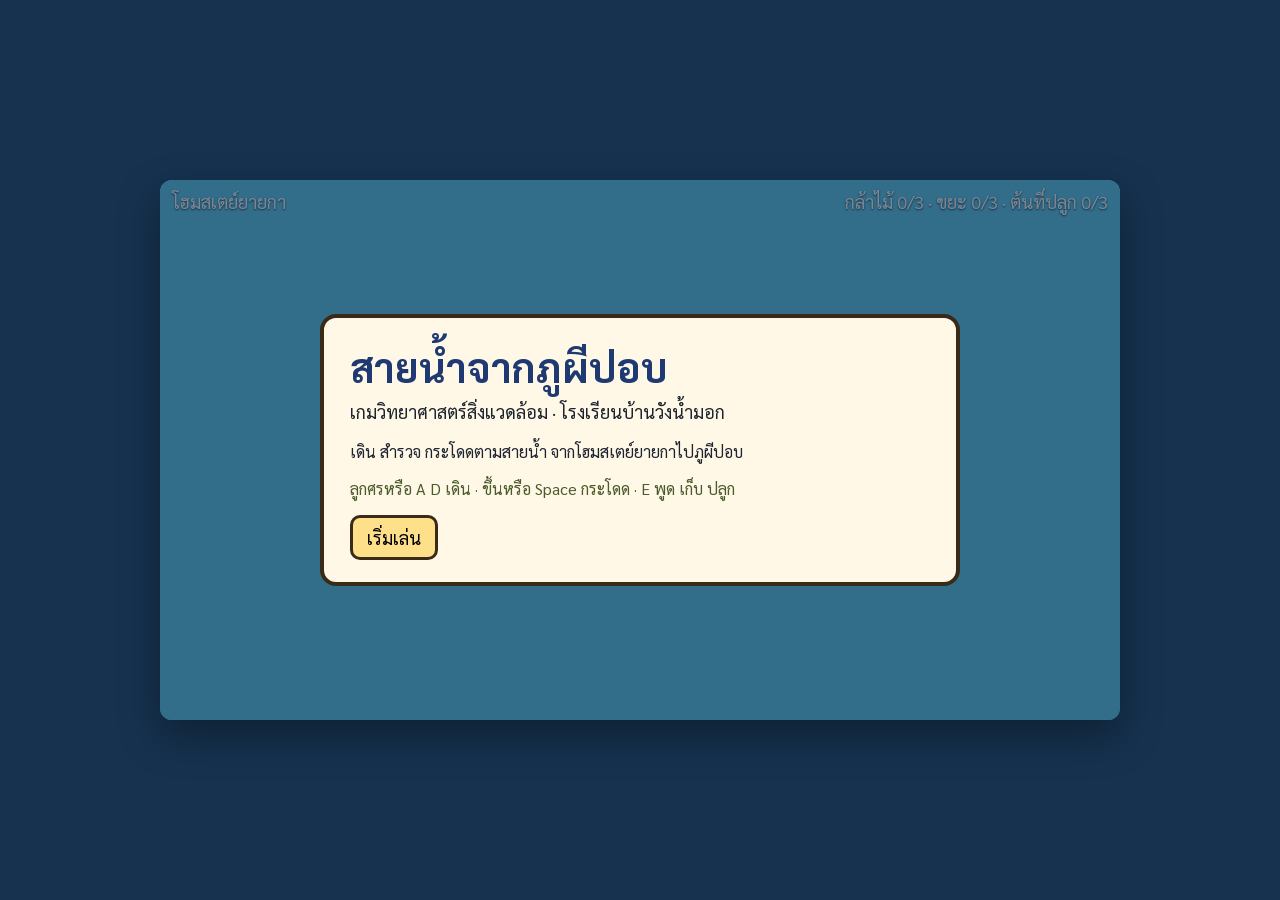
==== index.html @ 4beaa94a "feat: playable stage 1 platformer in the browser" ====
<!DOCTYPE html>
<html lang="th">
<head>
  <meta charset="UTF-8" />
  <meta name="viewport" content="width=device-width, initial-scale=1" />
  <title>สายน้ำจากภูผีปอบ</title>
  <link rel="preconnect" href="https://fonts.googleapis.com" />
  <link rel="preconnect" href="https://fonts.gstatic.com" crossorigin />
  <link href="https://fonts.googleapis.com/css2?family=Sarabun:wght@400;700&display=swap" rel="stylesheet" />
  <link rel="stylesheet" href="css/game.css" />
</head>
<body>
  <div id="wrap">
    <div id="stage">
      <canvas id="game" width="960" height="540"></canvas>
      <div id="hud">
        <span id="hud-zone">โฮมสเตย์ยายกา</span>
        <span id="hud-items">กล้าไม้ 0/3 · ขยะ 0/3 · ต้นที่ปลูก 0/3</span>
      </div>
      <div id="prompt" hidden>กด E</div>
      <div id="modal" class="overlay" hidden></div>
      <div id="title" class="overlay">
        <div class="panel">
          <h1>สายน้ำจากภูผีปอบ</h1>
          <p class="sub">เกมวิทยาศาสตร์สิ่งแวดล้อม · โรงเรียนบ้านวังน้ำมอก</p>
          <p>เดิน สำรวจ กระโดดตามสายน้ำ จากโฮมสเตย์ยายกาไปภูผีปอบ</p>
          <p class="hint">ลูกศรหรือ A D เดิน · ขึ้นหรือ Space กระโดด · E พูด เก็บ ปลูก</p>
          <div class="row">
            <button id="btn-start">เริ่มเล่น</button>
          </div>
        </div>
      </div>
      <div id="ending" class="overlay" hidden>
        <div class="panel">
          <h1>จบด่านแรก</h1>
          <div id="end-stars" class="stars"></div>
          <ol id="end-lines"></ol>
          <div class="row">
            <button id="btn-again">เล่นอีกครั้ง</button>
            <button id="btn-home">กลับหน้าชื่อเกม</button>
          </div>
        </div>
      </div>
      <div id="pause" class="overlay" hidden>
        <div class="panel">
          <h1>พัก</h1>
          <div class="row">
            <button id="btn-resume">ทำต่อ</button>
            <button id="btn-quit">กลับหน้าชื่อเกม</button>
          </div>
        </div>
      </div>
    </div>
  </div>
  <script type="module" src="js/main.js"></script>
</body>
</html>
---- css/game.css ----
* { box-sizing: border-box; }
html, body {
  margin: 0;
  height: 100%;
  background: #16324f;
  color: #1d2430;
  font-family: "Sarabun", "TH Sarabun New", Tahoma, sans-serif;
}
#wrap {
  min-height: 100%;
  display: flex;
  align-items: center;
  justify-content: center;
  padding: 16px;
}
#stage {
  position: relative;
  width: 960px;
  height: 540px;
  box-shadow: 0 16px 40px rgba(0,0,0,0.35);
  border-radius: 12px;
  overflow: hidden;
  background: #5ec8f0;
}
canvas { display: block; width: 960px; height: 540px; }
#hud {
  position: absolute;
  inset: 10px 12px auto 12px;
  display: flex;
  justify-content: space-between;
  gap: 12px;
  color: #fff;
  text-shadow: 0 1px 2px #16324f;
  font-size: 18px;
  pointer-events: none;
}
#prompt {
  position: absolute;
  left: 50%;
  bottom: 88px;
  transform: translateX(-50%);
  background: #fff8e7;
  border: 3px solid #3a2a18;
  border-radius: 10px;
  padding: 4px 12px;
  font-weight: 700;
}
.overlay {
  position: absolute;
  inset: 0;
  background: rgba(16, 36, 56, 0.55);
  display: flex;
  align-items: center;
  justify-content: center;
  padding: 24px;
}
.overlay[hidden], #prompt[hidden] { display: none; }
.panel, .box {
  background: #fff8e7;
  border: 4px solid #3a2a18;
  border-radius: 16px;
  padding: 22px 26px;
  max-width: 640px;
  width: 100%;
}
h1 { margin: 0 0 8px; font-size: 40px; color: #1f3a73; }
.sub { margin: 0 0 18px; font-size: 18px; }
.who { font-weight: 700; color: #c45c3e; margin-bottom: 6px; }
.choices { display: grid; gap: 8px; margin-top: 12px; }
button {
  font: inherit;
  font-size: 18px;
  border: 3px solid #3a2a18;
  border-radius: 10px;
  background: #ffe08a;
  padding: 8px 14px;
  cursor: pointer;
  text-align: left;
}
button:hover { background: #ffd45c; }
.row { display: flex; gap: 10px; }
.hint { color: #4a5a2a; font-size: 16px; }
.feedback { min-height: 1.2em; color: #a33; font-weight: 700; }
.stars { font-size: 36px; color: #e0a800; letter-spacing: 6px; margin: 8px 0 12px; }
ol { padding-left: 22px; }
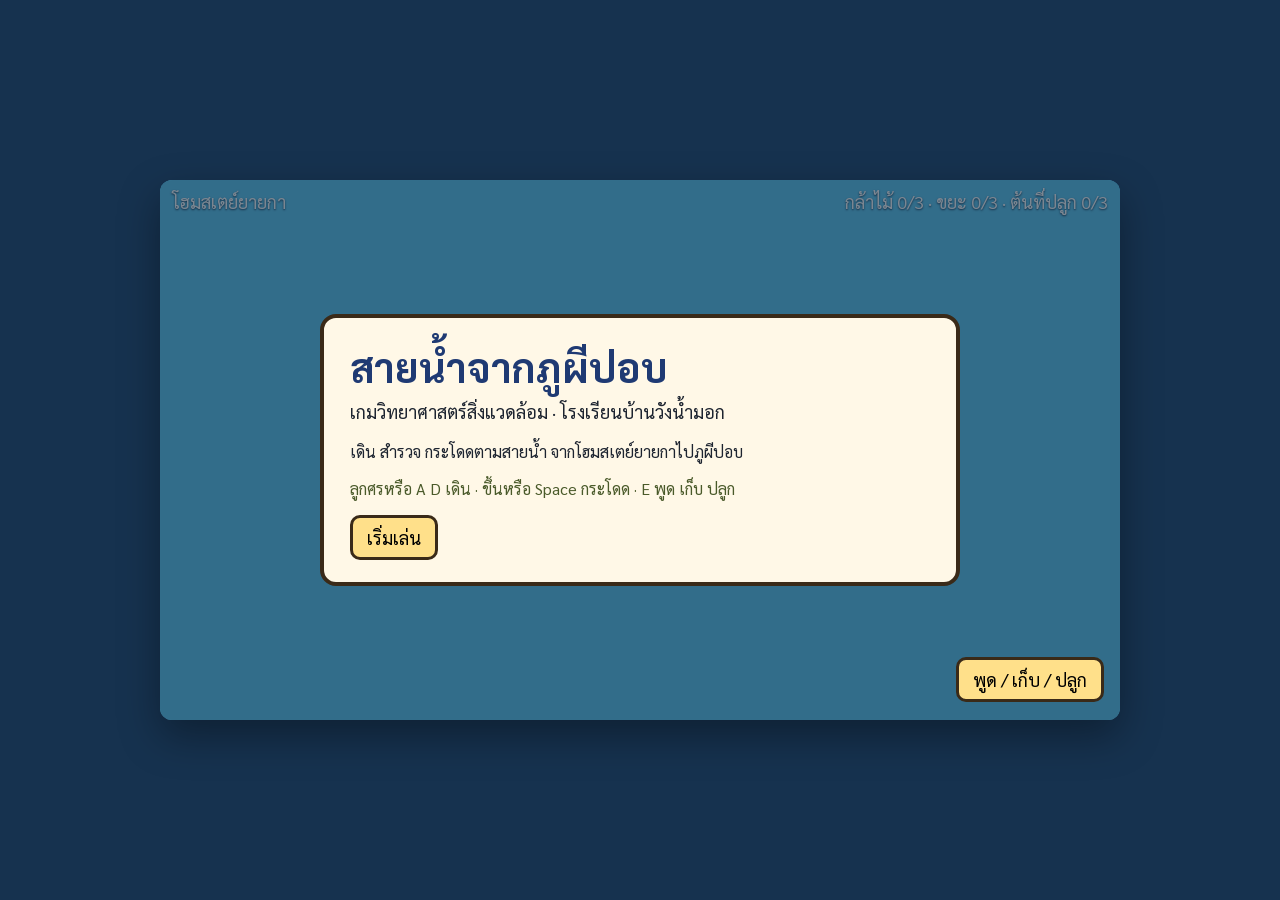
==== commit 1200e235: "fix: unblock stage 1 start with Yaika dialog, visible spawn, and gate hints" ====
--- a/index.html
+++ b/index.html
@@ -17,7 +17,8 @@
         <span id="hud-zone">โฮมสเตย์ยายกา</span>
         <span id="hud-items">กล้าไม้ 0/3 · ขยะ 0/3 · ต้นที่ปลูก 0/3</span>
       </div>
-      <div id="prompt" hidden>กด E</div>
+      <div id="prompt" hidden>กด E หรือปุ่มพูด</div>
+      <button type="button" id="btn-action">พูด / เก็บ / ปลูก</button>
       <div id="modal" class="overlay" hidden></div>
       <div id="title" class="overlay">
         <div class="panel">
--- a/css/game.css
+++ b/css/game.css
@@ -45,6 +45,12 @@
   padding: 4px 12px;
   font-weight: 700;
 }
+#btn-action {
+  position: absolute;
+  right: 16px;
+  bottom: 18px;
+  z-index: 3;
+}
 .overlay {
   position: absolute;
   inset: 0;
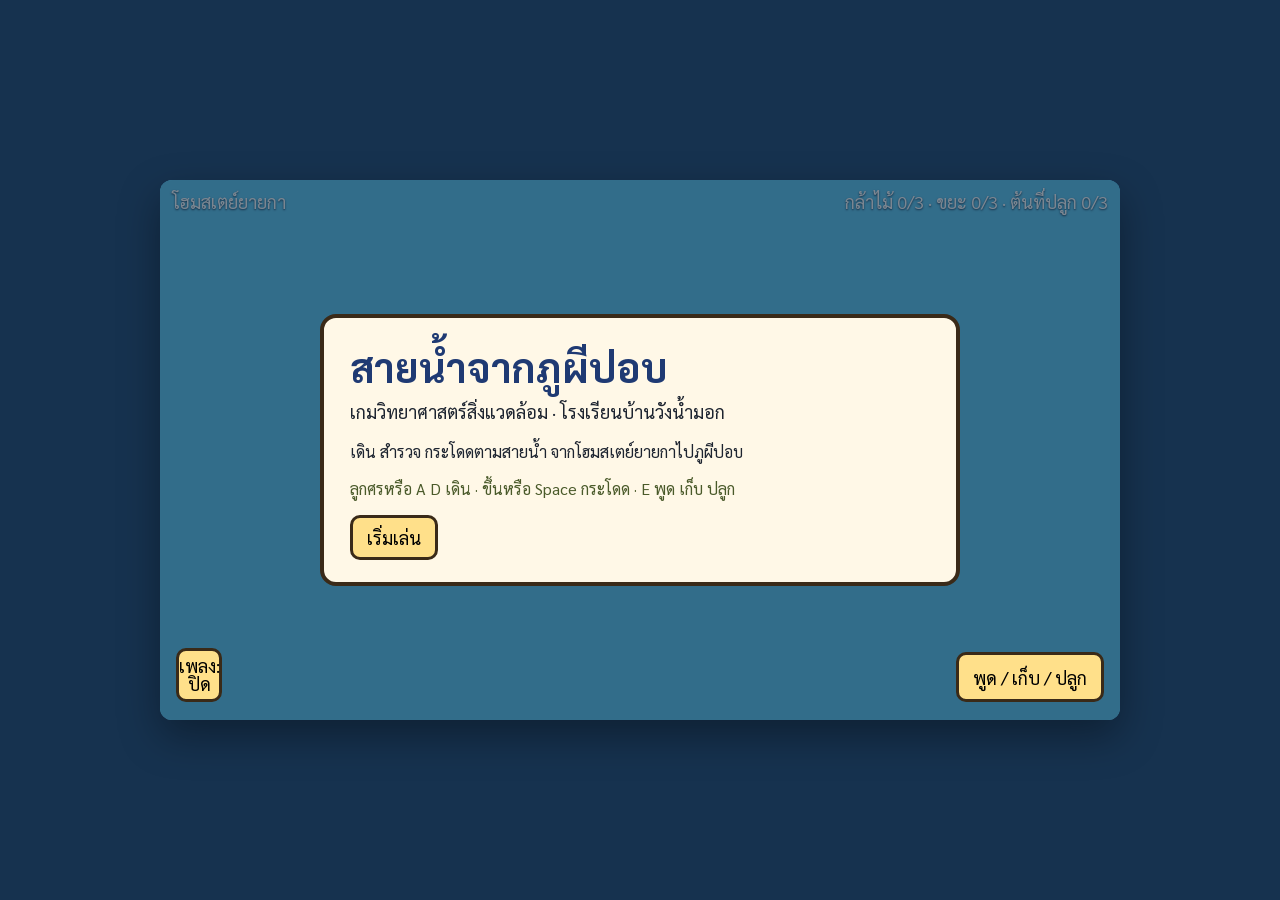
==== commit 206a2b47: "feat: add on-screen touch controls and responsive canvas On-screen left/right (hold via Pointer Even" ====
--- a/index.html
+++ b/index.html
@@ -18,6 +18,14 @@
         <span id="hud-items">กล้าไม้ 0/3 · ขยะ 0/3 · ต้นที่ปลูก 0/3</span>
       </div>
       <div id="prompt" hidden>กด E หรือปุ่มพูด</div>
+      <button type="button" id="btn-mute" aria-label="เปิดเพลง">เพลง: ปิด</button>
+      <div id="touch-controls" aria-label="ปุ่มควบคุมบนจอ">
+        <div class="touch-direction" aria-label="เดิน">
+          <button type="button" id="btn-left" aria-label="เดินซ้าย">◀</button>
+          <button type="button" id="btn-right" aria-label="เดินขวา">▶</button>
+        </div>
+        <button type="button" id="btn-jump" aria-label="กระโดด">กระโดด</button>
+      </div>
       <button type="button" id="btn-action">พูด / เก็บ / ปลูก</button>
       <div id="modal" class="overlay" hidden></div>
       <div id="title" class="overlay">
--- a/css/game.css
+++ b/css/game.css
@@ -15,14 +15,37 @@
 }
 #stage {
   position: relative;
-  width: 960px;
-  height: 540px;
+  width: min(960px, calc(100vw - 32px));
+  aspect-ratio: 16 / 9;
+  height: auto;
   box-shadow: 0 16px 40px rgba(0,0,0,0.35);
   border-radius: 12px;
   overflow: hidden;
   background: #5ec8f0;
 }
-canvas { display: block; width: 960px; height: 540px; }
+canvas { display: block; width: 100%; height: 100%; touch-action: none; }
+#touch-controls {
+  position: absolute;
+  inset: auto 16px 16px 16px;
+  display: flex;
+  justify-content: space-between;
+  align-items: end;
+  z-index: 3;
+  pointer-events: none;
+}
+.touch-direction { display: flex; gap: 10px; }
+#touch-controls button {
+  min-width: 62px;
+  min-height: 54px;
+  padding: 8px 12px;
+  text-align: center;
+  font-weight: 700;
+  touch-action: none;
+  user-select: none;
+  -webkit-user-select: none;
+  pointer-events: auto;
+}
+#btn-jump { min-width: 92px !important; }
 #hud {
   position: absolute;
   inset: 10px 12px auto 12px;
@@ -48,8 +71,37 @@
 #btn-action {
   position: absolute;
   right: 16px;
+  bottom: 86px;
+  z-index: 4;
+  min-height: 50px;
+  touch-action: manipulation;
+}
+#btn-mute { touch-action: manipulation; }
+@media (hover: hover) and (pointer: fine) {
+  #touch-controls { display: none; }
+  #btn-action { bottom: 18px; }
+}
+@media (max-width: 600px) {
+  #wrap { padding: 8px; }
+  #stage { width: calc(100vw - 16px); border-radius: 8px; }
+  #hud { inset: 6px 8px auto 8px; font-size: clamp(11px, 2.7vw, 16px); gap: 6px; }
+  #hud-items { text-align: right; }
+  #btn-action { right: 8px; bottom: 78px; font-size: 14px; padding: 6px 8px; }
+  #btn-mute { left: 8px; bottom: 78px; }
+  #touch-controls { inset: auto 8px 8px 8px; }
+  #touch-controls button { min-width: 48px; min-height: 44px; font-size: 16px; }
+  #btn-jump { min-width: 74px !important; }
+}
+
+#btn-mute {
+  position: absolute;
+  left: 16px;
   bottom: 18px;
   z-index: 3;
+  width: 46px;
+  padding: 6px 0;
+  text-align: center;
+  line-height: 1;
 }
 .overlay {
   position: absolute;
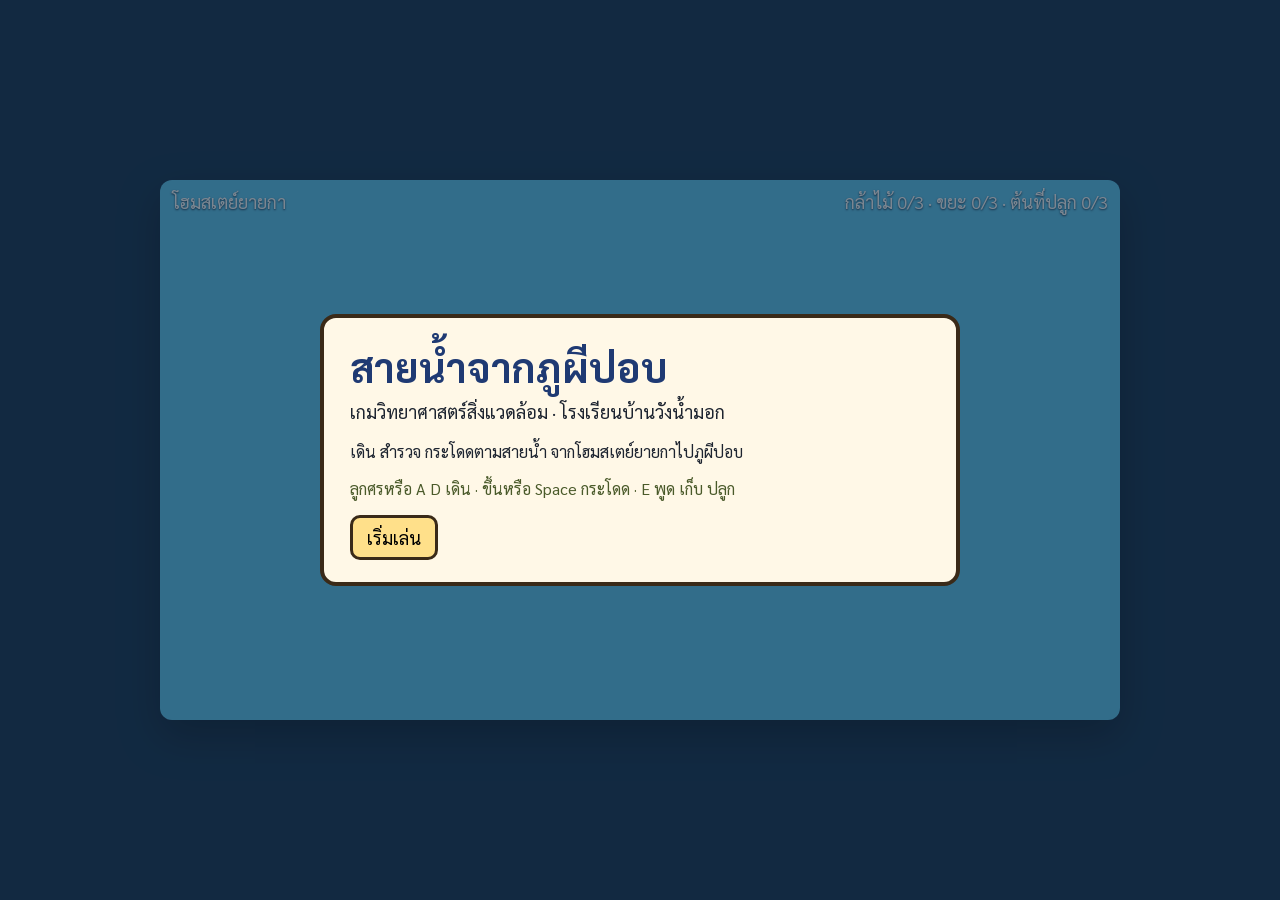
==== commit 27615b9d: "feat: landscape-first mobile play with rotate prompt and cache-busting - Portrait phones now show a " ====
--- a/index.html
+++ b/index.html
@@ -7,7 +7,7 @@
   <link rel="preconnect" href="https://fonts.googleapis.com" />
   <link rel="preconnect" href="https://fonts.gstatic.com" crossorigin />
   <link href="https://fonts.googleapis.com/css2?family=Sarabun:wght@400;700&display=swap" rel="stylesheet" />
-  <link rel="stylesheet" href="css/game.css" />
+  <link rel="stylesheet" href="css/game.css?v=2" />
 </head>
 <body>
   <div id="wrap">
@@ -61,6 +61,12 @@
       </div>
     </div>
   </div>
-  <script type="module" src="js/main.js"></script>
+  <div id="rotate">
+    <div class="rotate-inner">
+      <div class="rotate-icon">🔄</div>
+      <p>หมุนโทรศัพท์เป็นแนวนอน<br />เพื่อเล่นเกม</p>
+    </div>
+  </div>
+  <script type="module" src="js/main.js?v=2"></script>
 </body>
 </html>
--- a/css/game.css
+++ b/css/game.css
@@ -15,7 +15,8 @@
 }
 #stage {
   position: relative;
-  width: min(960px, calc(100vw - 32px));
+  /* พอดีทั้งความกว้างและความสูง คงอัตราส่วน 16:9 (จอแนวนอนได้ภาพใหญ่เต็มจอ) */
+  width: min(960px, calc(100vw - 16px), calc((100vh - 16px) * 16 / 9));
   aspect-ratio: 16 / 9;
   height: auto;
   box-shadow: 0 16px 40px rgba(0,0,0,0.35);
@@ -83,7 +84,7 @@
 }
 @media (max-width: 600px) {
   #wrap { padding: 8px; }
-  #stage { width: calc(100vw - 16px); border-radius: 8px; }
+  #stage { border-radius: 8px; }
   #hud { inset: 6px 8px auto 8px; font-size: clamp(11px, 2.7vw, 16px); gap: 6px; }
   #hud-items { text-align: right; }
   #btn-action { right: 8px; bottom: 78px; font-size: 14px; padding: 6px 8px; }
@@ -104,13 +105,15 @@
   line-height: 1;
 }
 .overlay {
-  position: absolute;
+  position: fixed;
   inset: 0;
+  z-index: 10;
   background: rgba(16, 36, 56, 0.55);
   display: flex;
   align-items: center;
   justify-content: center;
   padding: 24px;
+  overflow-y: auto;
 }
 .overlay[hidden], #prompt[hidden] { display: none; }
 .panel, .box {
@@ -141,3 +144,32 @@
 .feedback { min-height: 1.2em; color: #a33; font-weight: 700; }
 .stars { font-size: 36px; color: #e0a800; letter-spacing: 6px; margin: 8px 0 12px; }
 ol { padding-left: 22px; }
+
+/* แสดงปุ่มควบคุมเฉพาะตอนเล่นจริง กันไปทับหน้าชื่อเกม จบเกม กล่องคุย และเมนูพัก */
+#touch-controls, #btn-action, #btn-mute { display: none; }
+body.playing #touch-controls { display: flex; }
+body.playing #btn-action { display: block; }
+body.playing #btn-mute { display: block; }
+@media (hover: hover) and (pointer: fine) {
+  body.playing #touch-controls { display: none; }
+}
+
+/* จอแนวตั้งบนมือถือ: บอกให้หมุนเป็นแนวนอน (เกมออกแบบเล่นแนวนอน) */
+#rotate { display: none; }
+@media (orientation: portrait) and (max-width: 900px) {
+  #rotate {
+    display: flex;
+    position: fixed;
+    inset: 0;
+    z-index: 20;
+    background: #16324f;
+    color: #fff8e7;
+    align-items: center;
+    justify-content: center;
+    text-align: center;
+    padding: 24px;
+  }
+}
+.rotate-inner { max-width: 320px; }
+.rotate-icon { font-size: 64px; margin-bottom: 12px; }
+#rotate p { font-size: 22px; font-weight: 700; line-height: 1.6; margin: 0; }
